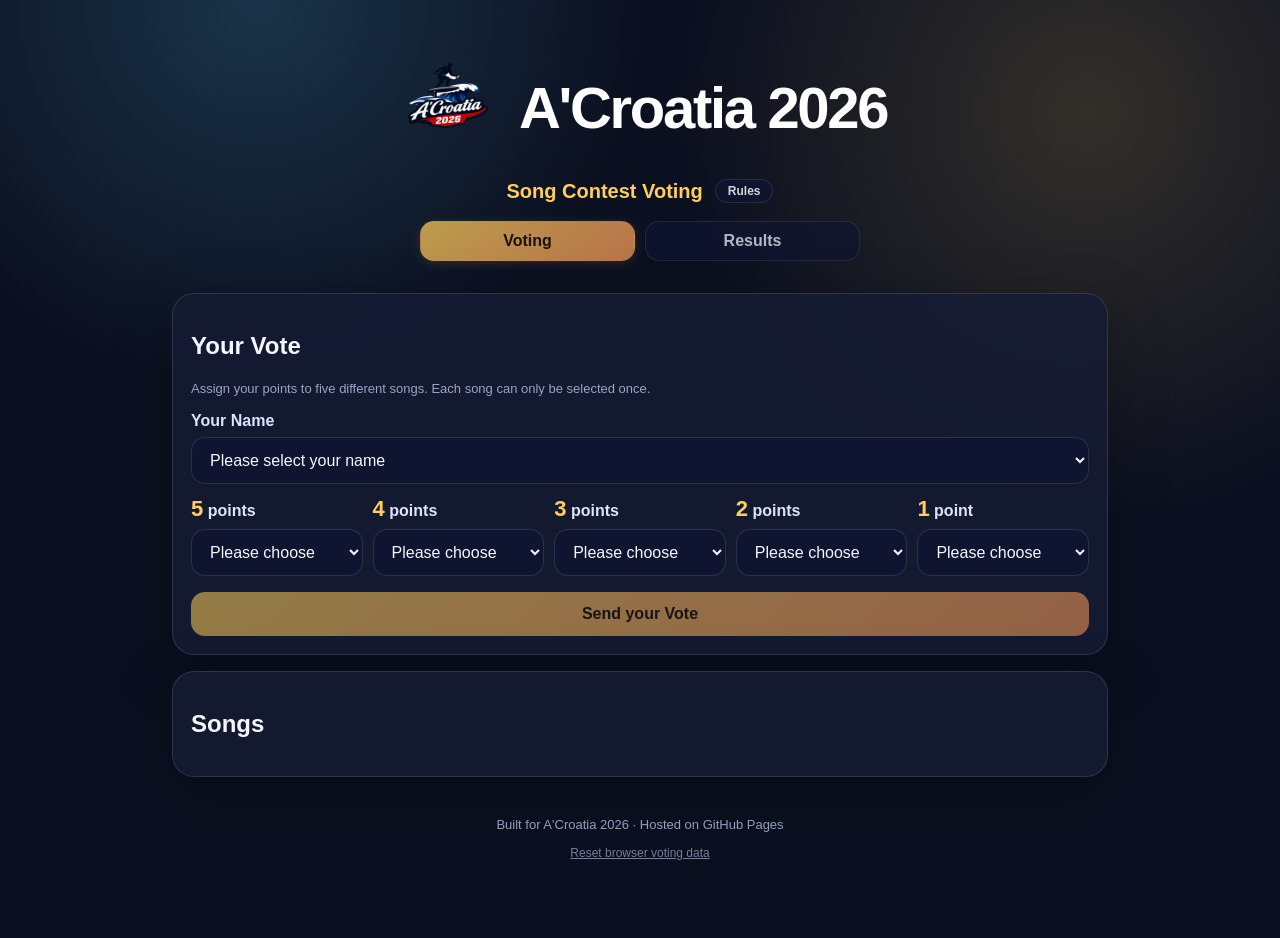
==== index.html @ 6d5fe66a "Beschreibung der Änderung" ====
<!doctype html>
<html lang="en">
<head>
  <meta charset="utf-8" />
  <meta name="viewport" content="width=device-width,initial-scale=1" />
  <title>A'Croatia 2026 – Song Contest</title>
  <link rel="stylesheet" href="css/style.css?v=18" />
</head>
<body>
  <div class="wrap">
    <header>
      <h1 class="title">
        <a href="https://www.chillex.cloud/Challenge/" target="_blank">
          <img src="./images/logo.png" alt="A'Croatia Logo" class="logo">
        </a>
      <span>A'Croatia <span>2026</span></span>
  </h1>

  <div class="sub-row">
    <div class="sub">Song Contest Voting</div>
    <button type="button" class="rules-btn secondary" onclick="openRulesModal()" aria-label="Show rules">Rules</button>
  </div>
      <div class="tabs">
        <button id="tabVoteBtn" class="secondary active" onclick="showVote()">Voting</button>
        <button id="tabResultsBtn" class="secondary" onclick="showResults()">Results</button>
      </div>
    </header>

    <section id="voteView" class="card" autocomplete="off">
      <h2>Your Vote</h2>
      <p class="small">Assign your points to five different songs. Each song can only be selected once.</p>

      <label for="voterName">Your Name</label>
      <select id="voterName" autocomplete="off"></select>

      <div class="grid">
        <div><label><span class="points">5</span> points</label><select id="p5"></select></div>
        <div><label><span class="points">4</span> points</label><select id="p4"></select></div>
        <div><label><span class="points">3</span> points</label><select id="p3"></select></div>
        <div><label><span class="points">2</span> points</label><select id="p2"></select></div>
        <div><label><span class="points">1</span> point</label><select id="p1"></select></div>
      </div>

      <button id="submitBtn" onclick="submitVote()">Send your Vote</button>
      <div id="message" class="msg"></div>
    </section>

    <section id="resultsView" class="card" style="display:none">
      <h2>Live Voting Results</h2>
      <p class="small">The ranking is calculated from submitted votes.</p>
      <button id="refreshResultsBtn" onclick="loadResults()">Refresh results</button>
      <div id="results"></div>
    </section>

    <section class="card">
      <h2>Songs</h2>
      <div id="songList" class="songlist"></div>
    </section>

    <footer>
      Built for A'Croatia 2026 · Hosted on GitHub Pages
      <p class="small reset-browser-vote">
        <a href="?reset=1">Reset browser voting data</a>
      </p>
    </footer>
  </div>

  <div id="rulesOverlay" class="modal-overlay" style="display:none">
    <div class="modal rules-modal">
      <h2>The Rules</h2>
      <ul class="rules-list">
        <li>Listen to all the songs.</li>
        <li>Rank your Top 5 favorite songs.</li>
      </ul>

      <h3>Tie-breaker Round</h3>
      <p>If two or more songs receive the same number of points, or if one or more songs receive 0 points, an additional voting round will be held.</p>
      <ul class="rules-list">
        <li>The second round will include only new songs, with the number of new songs matching the number of tied or zero-point songs.</li>
        <li>If there are still ties or songs with 0 points after the second round, a third voting round will be held following the same procedure.</li>
      </ul>

      <h3>Most importantly:</h3>
      <ul class="rules-list rules-list-highlight">
        <li>Feel free to dance and sing along! 🎶</li>
        <li>Have an amazing time together in Croatia! 🇭🇷</li>
      </ul>

      <button type="button" class="rules-got-it secondary" onclick="closeRulesModal()">Got it</button>
    </div>
  </div>

  <div id="confirmOverlay" class="modal-overlay" style="display:none">
    <div class="modal">
      <p id="confirmVoterName" class="confirm-voter-name"></p>
      <h2>🎤 Submit your vote now!</h2>
      <p class="small">After submitting, your vote cannot be changed.</p>
      <div id="confirmVoteSummary" class="confirm-vote-summary"></div>
      <div class="modal-actions">
        <button class="secondary" onclick="closeConfirmModal()">Cancel</button>
        <button onclick="confirmFinalSubmit()">Yes, submit vote</button>
      </div>
    </div>
  </div>

  <script src="js/config.js?v=18"></script>
  <script src="js/app.js?v=18"></script>
  <script src="js/voting.js?v=18"></script>
  <script src="js/results.js?v=18"></script>
</body>
</html>
---- css/style.css ----
:root{
  --bg:#0b1020; --card:#151b33; --muted:#9aa4c7; --text:#f4f7ff;
  --accent:#ffcf5a; --accent2:#60d6ff; --danger:#ff6b6b; --ok:#7CFFB2;
  --border:rgba(255,255,255,.12); --success:#28a745;
}
*{box-sizing:border-box}
body{margin:0;font-family:-apple-system,BlinkMacSystemFont,"Segoe UI",Roboto,Arial,sans-serif;background:radial-gradient(circle at 20% 0%,rgba(96,214,255,.18),transparent 28%),radial-gradient(circle at 85% 12%,rgba(255,207,90,.16),transparent 30%),var(--bg);color:var(--text)}
.wrap{max-width:980px;margin:0 auto;padding:22px}
header{padding:26px 0 16px;text-align:center}
h1{margin:0;font-size:clamp(30px,7vw,58px);line-height:1;letter-spacing:-.04em;color:#fff}
.title{
    display:flex;
    align-items:center;
    justify-content:center;
    gap:16px;
    color:#fff;
}

.logo{
    height:1.9em;
    width:auto;
}
.title > span,
.title > span span{color:#fff}
.sub-row{display:flex;align-items:center;justify-content:center;gap:12px;margin-top:12px;max-width:520px;margin-left:auto;margin-right:auto}
.sub{color:var(--accent);margin-top:0;font-size:20px;font-weight:600}
.rules-btn{width:auto;margin:0;padding:5px 12px;font-size:12px;font-weight:700;line-height:1;opacity:.85;white-space:nowrap}
.rules-btn:hover{opacity:1}
.card{background:rgba(21,27,51,.86);border:1px solid var(--border);border-radius:22px;padding:18px;margin:16px 0;box-shadow:0 18px 60px rgba(0,0,0,.25);backdrop-filter:blur(10px)}
label{display:block;margin:12px 0 7px;color:#dbe4ff;font-weight:700}
input,select,button{width:100%;font-size:16px;border-radius:14px;border:1px solid var(--border);padding:13px 14px;background:#0f1530;color:var(--text)}
select:focus,input:focus{outline:2px solid rgba(96,214,255,.55)}
.grid{display:grid;grid-template-columns:repeat(5,1fr);gap:10px}
.points{font-size:22px;color:var(--accent);font-weight:900}
button{cursor:pointer;background:linear-gradient(135deg,var(--accent),#ff9d5a);color:#1b1200;font-weight:900;border:0;margin-top:16px}
button.secondary{background:#0f1530;color:var(--text);border:1px solid var(--border)}
button:disabled{opacity:.55;cursor:not-allowed}
button.completed{background:var(--success);color:white;opacity:1;cursor:not-allowed}
.msg{padding:12px 14px;border-radius:14px;margin-top:12px;display:none}
.msg.ok{display:block;background:rgba(124,255,178,.12);border:1px solid rgba(124,255,178,.35);color:var(--ok)}
.msg.err{display:block;background:rgba(255,107,107,.12);border:1px solid rgba(255,107,107,.35);color:var(--danger)}
.songlist{display:grid;grid-template-columns:repeat(2,1fr);gap:8px;margin-top:8px}
.song{padding:10px 12px;background:rgba(255,255,255,.05);border:1px solid var(--border);border-radius:12px}
.small{color:var(--muted);font-size:13px;line-height:1.45}
.reset-browser-vote{margin-top:12px;text-align:center}
.reset-browser-vote a{color:var(--muted);font-size:12px;text-decoration:underline;opacity:.75}
.reset-browser-vote a:hover{opacity:1}
.result-stats{display:grid;grid-template-columns:repeat(2,1fr);gap:10px;margin:14px 0}
.stat{background:rgba(255,255,255,.05);border:1px solid var(--border);border-radius:16px;padding:12px}
.stat-head{display:flex;align-items:center;justify-content:space-between;gap:8px}
.stat-inline{display:flex;align-items:baseline;gap:8px;flex-wrap:wrap;min-width:0}
.stat-inline b{font-size:24px;color:var(--accent);line-height:1.1;flex:0 0 auto}
.stat-label{display:inline;margin:0;color:var(--muted);font-size:13px;line-height:1.35}
.stat-expand-btn{width:auto;min-width:36px;margin:0;padding:6px 10px;font-size:14px;line-height:1;background:rgba(255,255,255,.04);color:var(--text);border:1px solid var(--border);font-weight:700}
.stat-expand-btn:hover{background:rgba(255,255,255,.08)}
.stat-details{margin-top:12px;padding-top:12px;border-top:1px solid var(--border);text-align:left}
.voter-group + .voter-group{margin-top:12px}
.voter-group h4{margin:0 0 6px;font-size:12px;text-transform:uppercase;letter-spacing:.04em;color:var(--muted)}
.voter-group ul{margin:0;padding-left:18px}
.voter-group li{margin:3px 0;font-size:14px}
.voter-group .empty{color:var(--muted);font-size:13px;font-style:italic;list-style:none;padding-left:0}
table{width:100%;border-collapse:collapse;margin-top:10px}
th,td{padding:10px;border-bottom:1px solid var(--border);text-align:left}
th{color:var(--muted);font-size:13px;text-transform:uppercase;letter-spacing:.04em}
.rank{font-weight:900;color:var(--accent)}
.bar{height:10px;background:rgba(255,255,255,.08);border-radius:999px;overflow:hidden}
.bar span{display:block;height:100%;background:linear-gradient(90deg,var(--accent2),var(--accent));border-radius:999px}
footer{color:var(--muted);text-align:center;padding:24px 0 40px;font-size:13px}
.tabs{display:flex;gap:10px;flex-wrap:wrap;justify-content:center;margin-top:18px;max-width:440px;margin-left:auto;margin-right:auto}
.tabs button{flex:1 1 0;width:auto;min-width:0;margin:0;padding:10px 14px;background:#0f1530;color:var(--text);border:1px solid var(--border);font-weight:700;opacity:.72;transition:background .15s,border-color .15s,color .15s,box-shadow .15s,opacity .15s}
.tabs button.active{background:linear-gradient(135deg,rgba(255,207,90,.82),rgba(255,157,90,.82));color:#1b1200;border-color:transparent;font-weight:900;opacity:.88;box-shadow:0 2px 10px rgba(255,207,90,.16)}
#refreshResultsBtn{opacity:.72}
.modal-overlay{position:fixed;inset:0;z-index:9999;background:rgba(0,0,0,.65);display:flex;align-items:center;justify-content:center;padding:20px}
.modal{width:min(460px,100%);background:rgba(21,27,51,.98);border:1px solid var(--border);border-radius:24px;box-shadow:0 28px 90px rgba(0,0,0,.45);padding:22px;text-align:center}
.modal h2{margin-top:0}.modal p{color:var(--muted)}
.confirm-voter-name,.modal p.confirm-voter-name{margin:0 0 6px;font-size:16px;font-weight:600;color:var(--accent);line-height:1.3}
.confirm-vote-summary{margin:14px 0 16px;text-align:left}
.confirm-vote-row{display:flex;align-items:flex-start;gap:10px;padding:8px 10px;background:rgba(255,255,255,.05);border:1px solid var(--border);border-radius:10px;margin-bottom:6px}
.confirm-vote-row:last-child{margin-bottom:0}
.confirm-points{flex:0 0 auto;display:flex;align-items:baseline;gap:4px;min-width:72px;line-height:1.3}
.confirm-points-value{font-size:22px;font-weight:900;color:var(--accent)}
.confirm-points-label{font-size:13px;font-weight:600;color:var(--muted)}
.confirm-song{flex:1 1 auto;font-size:14px;line-height:1.35;text-align:left;overflow-wrap:anywhere}
.modal-actions{display:grid;grid-template-columns:1fr 1fr;gap:10px}
.rules-modal{width:min(560px,100%);max-height:85vh;overflow-y:auto;text-align:left}
.rules-modal h2{margin-top:0;text-align:center;color:var(--text)}
.rules-modal h3{margin:18px 0 8px;font-size:15px;color:var(--accent)}
.rules-modal p{margin:0 0 8px;color:var(--muted);font-size:14px;line-height:1.5}
.rules-list{margin:0 0 4px;padding-left:20px;color:var(--text)}
.rules-list li{margin:6px 0;font-size:14px;line-height:1.45}
.rules-list-highlight li{font-weight:600}
.rules-got-it{width:auto;min-width:120px;max-width:160px;margin:18px auto 0;padding:10px 18px;display:block;font-size:15px;opacity:.72}
.rules-got-it:hover{opacity:.88}
@media(max-width:760px){.grid{grid-template-columns:1fr}.wrap{padding:14px}.card{padding:15px}.songlist{grid-template-columns:1fr}}
@media(max-width:560px){
  .result-stats{grid-template-columns:1fr}
  .modal-actions{grid-template-columns:1fr}
  .sub-row{flex-direction:column;align-items:center;gap:8px;padding:0 10px}
  .sub{font-size:18px;text-align:center}
  .rules-btn{margin:0}
  .modal-overlay{padding:14px;align-items:center;justify-content:center}
  .rules-modal{padding:18px 16px 16px;text-align:center}
  .rules-modal h2,.rules-modal h3,.rules-modal p{text-align:center}
  .rules-list{display:inline-block;text-align:left;margin-left:auto;margin-right:auto;max-width:100%}
  .rules-got-it{min-width:110px;max-width:140px;padding:9px 16px;font-size:14px}
}


/* Results table: compact columns for rank, points and bar; song gets remaining width */
#results table{
  width:100%;
  table-layout:auto;
}

#results th:nth-child(1),
#results td:nth-child(1){
  width:1%;
  white-space:nowrap;
  text-align:center;
  padding-left:6px;
  padding-right:8px;
}

#results th:nth-child(2),
#results td:nth-child(2){
  width:auto;
  min-width:0;
  overflow-wrap:anywhere;
}

#results th:nth-child(3),
#results td:nth-child(3){
  width:1%;
  white-space:nowrap;
  text-align:center;
  padding-left:8px;
  padding-right:8px;
}

#results th:nth-child(4),
#results td:nth-child(4){
  width:70px;
  min-width:70px;
  max-width:70px;
  padding-left:6px;
  padding-right:0;
}

#results .bar{
  width:64px;
}

@media(max-width:560px){
  #results th,
  #results td{
    padding-top:8px;
    padding-bottom:8px;
  }

  #results th:nth-child(1),
  #results td:nth-child(1){
    padding-left:2px;
    padding-right:5px;
  }

  #results th:nth-child(3),
  #results td:nth-child(3){
    padding-left:5px;
    padding-right:5px;
  }

  #results th:nth-child(4),
  #results td:nth-child(4){
    width:48px;
    min-width:48px;
    max-width:48px;
    padding-left:4px;
  }

  #results .bar{
    width:44px;
  }
}

.song{
  display:flex;
  align-items:center;
  justify-content:flex-start;
  gap:8px;
  text-align:left;
}

.song b{
  flex:0 0 auto;
}

.song .songTitle{
  flex:1 1 auto;
  min-width:0;
  text-align:left;
  overflow-wrap:anywhere;
}

.spotifyLink{
  flex:0 0 auto;
  text-decoration:none;
  font-size:22px;
  margin-left:auto;
  border-radius:8px;
  padding:2px 6px;
  transition:background .15s,box-shadow .15s,filter .15s,transform .15s;
}

.spotifyLink:hover{
  transform:scale(1.2);
}

.spotifyLink.active{
  background:rgba(124,255,178,.18);
  box-shadow:0 0 0 2px var(--ok);
  filter:hue-rotate(85deg) saturate(2.4);
}
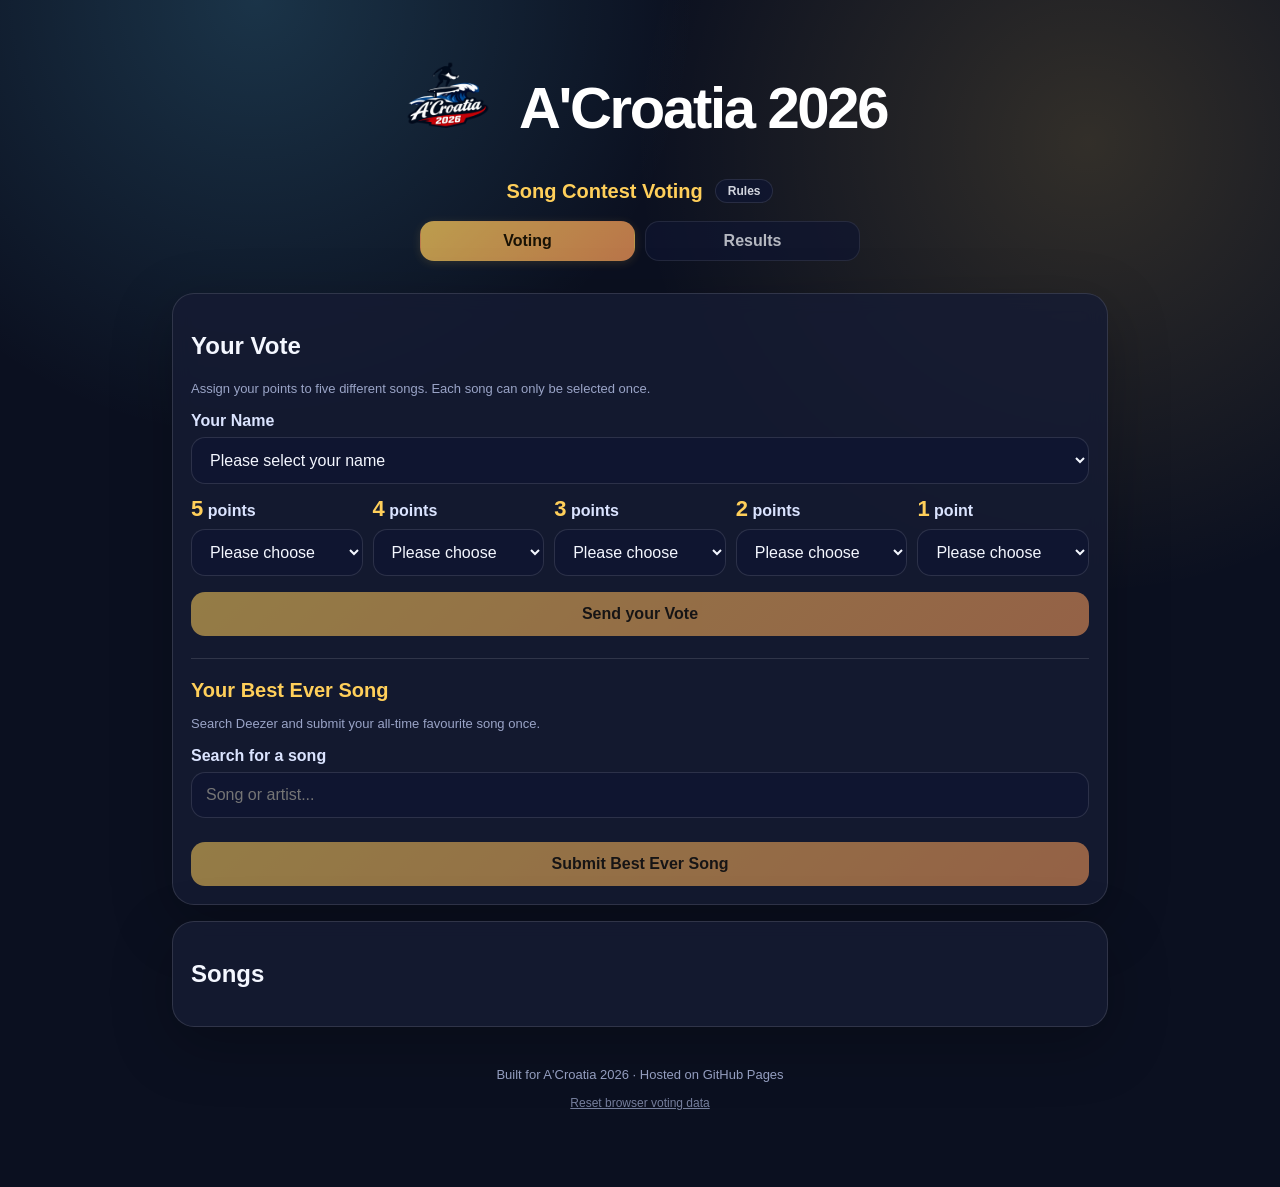
==== commit 7e18bee9: "Add Best Ever Song flow and unify song display across the app. Introduce Deezer/iTunes search with c" ====
--- a/index.html
+++ b/index.html
@@ -4,7 +4,7 @@
   <meta charset="utf-8" />
   <meta name="viewport" content="width=device-width,initial-scale=1" />
   <title>A'Croatia 2026 – Song Contest</title>
-  <link rel="stylesheet" href="css/style.css?v=18" />
+  <link rel="stylesheet" href="css/style.css?v=26" />
 </head>
 <body>
   <div class="wrap">
@@ -42,7 +42,21 @@
       </div>
 
       <button id="submitBtn" onclick="submitVote()">Send your Vote</button>
-      <div id="message" class="msg"></div>
+      <div id="message" class="msg vote-message"></div>
+
+      <div class="best-ever-section">
+        <h3 class="best-ever-heading">Your Best Ever Song</h3>
+        <p class="small">Search Deezer and submit your all-time favourite song once.</p>
+
+        <label for="bestEverSearch">Search for a song</label>
+        <input id="bestEverSearch" type="search" placeholder="Song or artist..." autocomplete="off" />
+
+        <div id="bestEverResults" class="best-ever-results"></div>
+        <div id="bestEverSelected" class="best-ever-selected" style="display:none"></div>
+
+        <button id="bestEverSubmitBtn" type="button" onclick="submitBestEver()">Submit Best Ever Song</button>
+        <div id="bestEverMessage" class="msg"></div>
+      </div>
     </section>
 
     <section id="resultsView" class="card" style="display:none">
@@ -103,9 +117,23 @@
     </div>
   </div>
 
-  <script src="js/config.js?v=18"></script>
-  <script src="js/app.js?v=18"></script>
-  <script src="js/voting.js?v=18"></script>
-  <script src="js/results.js?v=18"></script>
+  <div id="bestEverConfirmOverlay" class="modal-overlay" style="display:none">
+    <div class="modal">
+      <p id="bestEverConfirmVoterName" class="confirm-voter-name"></p>
+      <h2>🎤 Submit your best ever song!</h2>
+      <p class="small">After submitting, your choice cannot be changed.</p>
+      <div id="bestEverConfirmSummary" class="confirm-vote-summary"></div>
+      <div class="modal-actions">
+        <button class="secondary" onclick="closeBestEverConfirmModal()">Cancel</button>
+        <button onclick="confirmBestEverSubmit()">Yes, submit now</button>
+      </div>
+    </div>
+  </div>
+
+  <script src="js/config.js?v=26"></script>
+  <script src="js/app.js?v=26"></script>
+  <script src="js/voting.js?v=26"></script>
+  <script src="js/best-ever.js?v=26"></script>
+  <script src="js/results.js?v=26"></script>
 </body>
 </html>
--- a/css/style.css
+++ b/css/style.css
@@ -36,11 +36,43 @@
 button.secondary{background:#0f1530;color:var(--text);border:1px solid var(--border)}
 button:disabled{opacity:.55;cursor:not-allowed}
 button.completed{background:var(--success);color:white;opacity:1;cursor:not-allowed}
+.vote-message{margin-top:12px}
 .msg{padding:12px 14px;border-radius:14px;margin-top:12px;display:none}
 .msg.ok{display:block;background:rgba(124,255,178,.12);border:1px solid rgba(124,255,178,.35);color:var(--ok)}
 .msg.err{display:block;background:rgba(255,107,107,.12);border:1px solid rgba(255,107,107,.35);color:var(--danger)}
 .songlist{display:grid;grid-template-columns:repeat(2,1fr);gap:8px;margin-top:8px}
-.song{padding:10px 12px;background:rgba(255,255,255,.05);border:1px solid var(--border);border-radius:12px}
+.song{
+  padding:10px 12px;
+  background:rgba(255,255,255,.05);
+  border:1px solid var(--border);
+  border-radius:12px;
+  display:flex;
+  align-items:center;
+  gap:10px;
+}
+
+.song-line{
+  display:flex;
+  flex-direction:column;
+  gap:4px;
+  min-width:0;
+}
+
+.song-title{
+  font-weight:700;
+  color:#fff;
+  line-height:1.3;
+}
+
+.song-artist{
+  color:var(--muted);
+  font-size:14px;
+  line-height:1.3;
+}
+
+.result-song-cell .song-line{
+  gap:2px;
+}
 .small{color:var(--muted);font-size:13px;line-height:1.45}
 .reset-browser-vote{margin-top:12px;text-align:center}
 .reset-browser-vote a{color:var(--muted);font-size:12px;text-decoration:underline;opacity:.75}
@@ -81,6 +113,7 @@
 .confirm-points-value{font-size:22px;font-weight:900;color:var(--accent)}
 .confirm-points-label{font-size:13px;font-weight:600;color:var(--muted)}
 .confirm-song{flex:1 1 auto;font-size:14px;line-height:1.35;text-align:left;overflow-wrap:anywhere}
+.confirm-song-stack{display:flex;flex-direction:column;gap:4px}
 .modal-actions{display:grid;grid-template-columns:1fr 1fr;gap:10px}
 .rules-modal{width:min(560px,100%);max-height:85vh;overflow-y:auto;text-align:left}
 .rules-modal h2{margin-top:0;text-align:center;color:var(--text)}
@@ -194,7 +227,7 @@
   flex:0 0 auto;
 }
 
-.song .songTitle{
+.song .song-line{
   flex:1 1 auto;
   min-width:0;
   text-align:left;
@@ -220,3 +253,96 @@
   box-shadow:0 0 0 2px var(--ok);
   filter:hue-rotate(85deg) saturate(2.4);
 }
+
+.best-ever-section{
+  margin-top:22px;
+  padding-top:20px;
+  border-top:1px solid var(--border);
+}
+
+.best-ever-heading{
+  margin:0 0 6px;
+  font-size:20px;
+  color:var(--accent);
+}
+
+.best-ever-results{
+  display:grid;
+  gap:8px;
+  margin-top:10px;
+}
+
+.best-ever-result{
+  width:100%;
+  margin:0;
+  padding:12px 14px;
+  text-align:left;
+  background:rgba(255,255,255,.05);
+  border:1px solid var(--border);
+  color:var(--text);
+  display:flex;
+  flex-direction:column;
+  gap:4px;
+}
+
+.best-ever-result:hover{
+  background:rgba(255,255,255,.08);
+  border-color:rgba(96,214,255,.35);
+}
+
+.best-ever-result-title{
+  font-weight:700;
+  line-height:1.3;
+}
+
+.best-ever-result-artist{
+  color:var(--muted);
+  font-size:14px;
+}
+
+.best-ever-selected{
+  margin-top:12px;
+  padding:12px 14px;
+  background:rgba(255,207,90,.08);
+  border:1px solid rgba(255,207,90,.25);
+  border-radius:14px;
+}
+
+.best-ever-selected-row{
+  display:flex;
+  align-items:center;
+  justify-content:space-between;
+  gap:12px;
+}
+
+.best-ever-selected-text{
+  display:flex;
+  flex-direction:column;
+  gap:4px;
+  min-width:0;
+}
+
+.best-ever-artist{
+  color:var(--muted);
+  font-size:14px;
+}
+
+.best-ever-preview{
+  flex:0 0 auto;
+  color:var(--accent);
+  text-decoration:none;
+  font-weight:700;
+  white-space:nowrap;
+}
+
+.best-ever-preview:hover{
+  text-decoration:underline;
+}
+
+.best-ever-empty{
+  margin:8px 0 0;
+}
+
+#bestEverSubmitBtn{
+  margin-top:14px;
+}
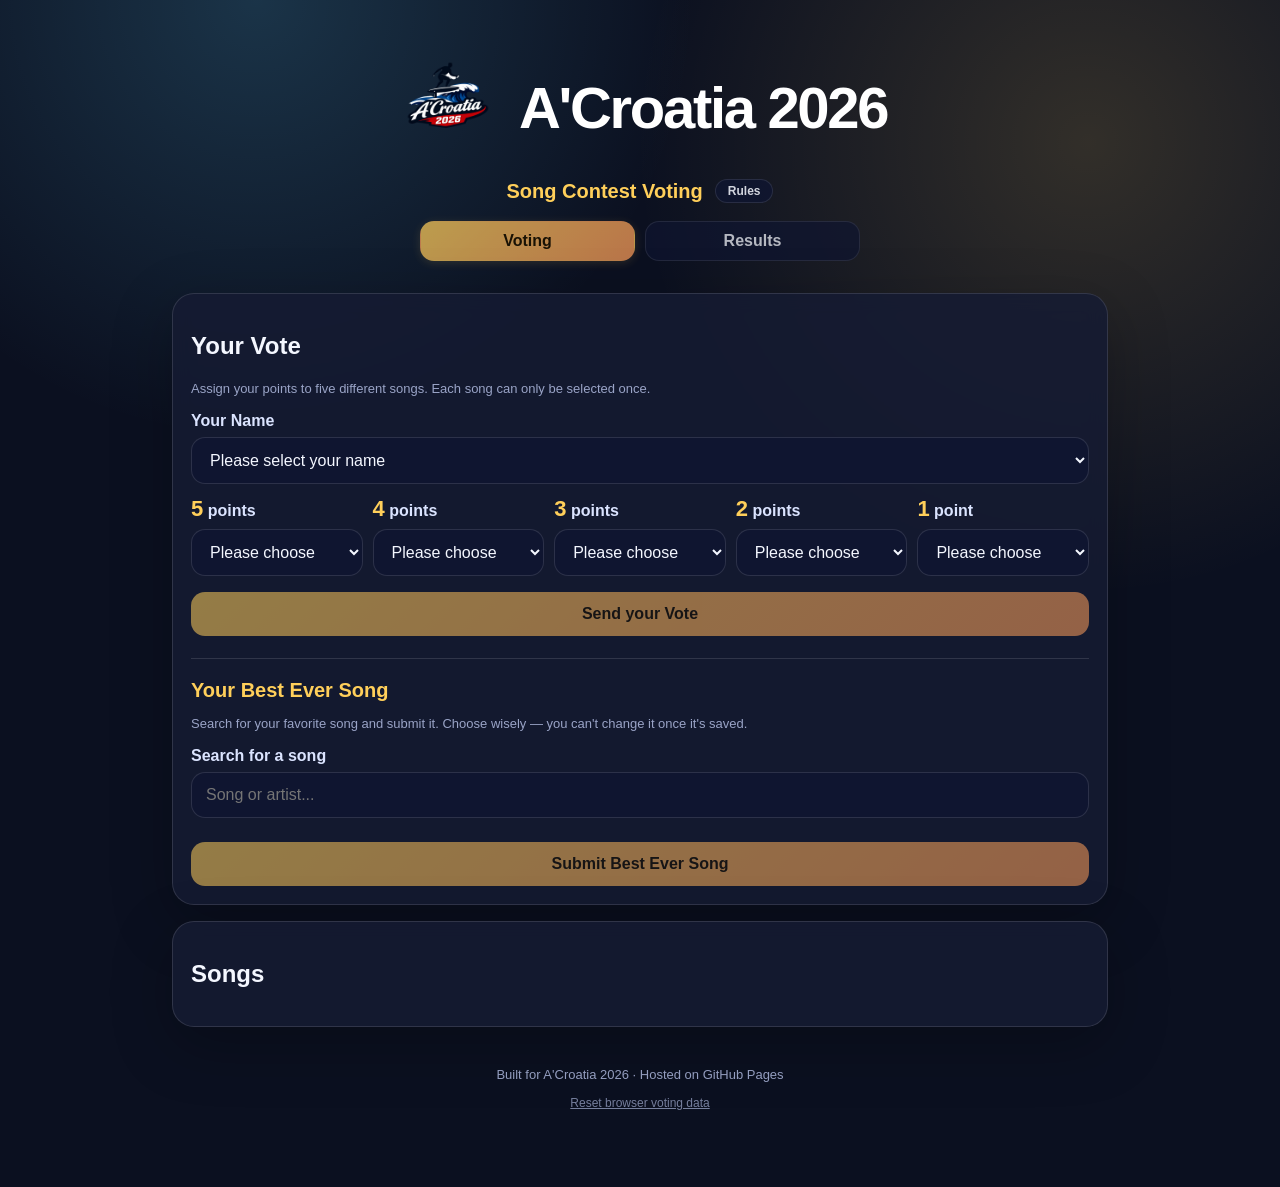
==== commit 90d20a61: "Fix Best Ever search on mobile Safari and polish copy. Route iTunes fallback through the Apps Script" ====
--- a/index.html
+++ b/index.html
@@ -4,7 +4,7 @@
   <meta charset="utf-8" />
   <meta name="viewport" content="width=device-width,initial-scale=1" />
   <title>A'Croatia 2026 – Song Contest</title>
-  <link rel="stylesheet" href="css/style.css?v=26" />
+  <link rel="stylesheet" href="css/style.css?v=27" />
 </head>
 <body>
   <div class="wrap">
@@ -46,7 +46,7 @@
 
       <div class="best-ever-section">
         <h3 class="best-ever-heading">Your Best Ever Song</h3>
-        <p class="small">Search Deezer and submit your all-time favourite song once.</p>
+        <p class="small">Search for your favorite song and submit it. Choose wisely — you can't change it once it's saved.</p>
 
         <label for="bestEverSearch">Search for a song</label>
         <input id="bestEverSearch" type="search" placeholder="Song or artist..." autocomplete="off" />
@@ -130,10 +130,10 @@
     </div>
   </div>
 
-  <script src="js/config.js?v=26"></script>
-  <script src="js/app.js?v=26"></script>
-  <script src="js/voting.js?v=26"></script>
-  <script src="js/best-ever.js?v=26"></script>
-  <script src="js/results.js?v=26"></script>
+  <script src="js/config.js?v=27"></script>
+  <script src="js/app.js?v=27"></script>
+  <script src="js/voting.js?v=27"></script>
+  <script src="js/best-ever.js?v=27"></script>
+  <script src="js/results.js?v=27"></script>
 </body>
 </html>
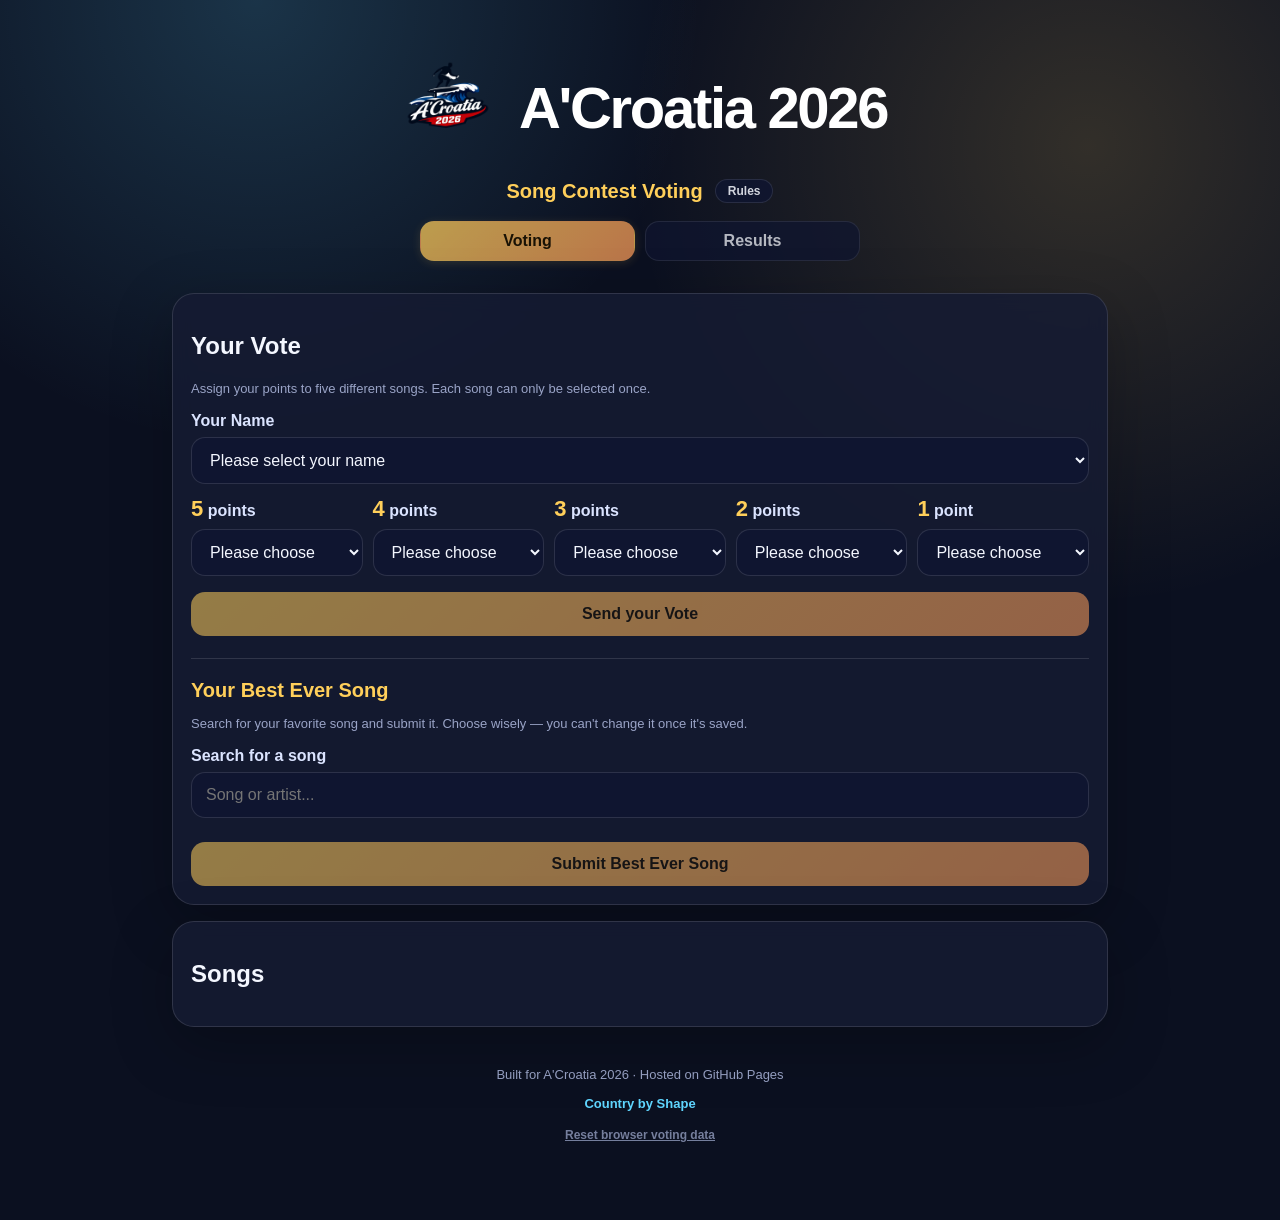
==== commit e0449233: "Add Country by Shape as a separate scoring game with API support. Introduce a dedicated page with pa" ====
--- a/index.html
+++ b/index.html
@@ -4,7 +4,7 @@
   <meta charset="utf-8" />
   <meta name="viewport" content="width=device-width,initial-scale=1" />
   <title>A'Croatia 2026 – Song Contest</title>
-  <link rel="stylesheet" href="css/style.css?v=27" />
+  <link rel="stylesheet" href="css/style.css?v=31" />
 </head>
 <body>
   <div class="wrap">
@@ -73,6 +73,9 @@
 
     <footer>
       Built for A'Croatia 2026 · Hosted on GitHub Pages
+      <p class="small">
+        <a href="country-by-shape.html">Country by Shape</a>
+      </p>
       <p class="small reset-browser-vote">
         <a href="?reset=1">Reset browser voting data</a>
       </p>
@@ -130,10 +133,10 @@
     </div>
   </div>
 
-  <script src="js/config.js?v=27"></script>
-  <script src="js/app.js?v=27"></script>
-  <script src="js/voting.js?v=27"></script>
-  <script src="js/best-ever.js?v=27"></script>
-  <script src="js/results.js?v=27"></script>
+  <script src="js/config.js?v=41"></script>
+  <script src="js/app.js?v=41"></script>
+  <script src="js/voting.js?v=41"></script>
+  <script src="js/best-ever.js?v=41"></script>
+  <script src="js/results.js?v=41"></script>
 </body>
 </html>
--- a/css/style.css
+++ b/css/style.css
@@ -98,6 +98,8 @@
 .bar{height:10px;background:rgba(255,255,255,.08);border-radius:999px;overflow:hidden}
 .bar span{display:block;height:100%;background:linear-gradient(90deg,var(--accent2),var(--accent));border-radius:999px}
 footer{color:var(--muted);text-align:center;padding:24px 0 40px;font-size:13px}
+footer a{color:var(--accent2);text-decoration:none;font-weight:600}
+footer a:hover{text-decoration:underline}
 .tabs{display:flex;gap:10px;flex-wrap:wrap;justify-content:center;margin-top:18px;max-width:440px;margin-left:auto;margin-right:auto}
 .tabs button{flex:1 1 0;width:auto;min-width:0;margin:0;padding:10px 14px;background:#0f1530;color:var(--text);border:1px solid var(--border);font-weight:700;opacity:.72;transition:background .15s,border-color .15s,color .15s,box-shadow .15s,opacity .15s}
 .tabs button.active{background:linear-gradient(135deg,rgba(255,207,90,.82),rgba(255,157,90,.82));color:#1b1200;border-color:transparent;font-weight:900;opacity:.88;box-shadow:0 2px 10px rgba(255,207,90,.16)}
@@ -346,3 +348,80 @@
 #bestEverSubmitBtn{
   margin-top:14px;
 }
+
+.country-list{
+  display:grid;
+  gap:8px;
+  margin-top:16px;
+}
+
+.country-row{
+  display:flex;
+  align-items:center;
+  justify-content:space-between;
+  gap:12px;
+  padding:10px 12px;
+  background:rgba(255,255,255,.05);
+  border:1px solid var(--border);
+  border-radius:12px;
+}
+
+.country-label{
+  font-weight:700;
+  color:#fff;
+}
+
+.country-correct-label{
+  display:flex;
+  align-items:center;
+  gap:8px;
+  margin:0;
+  color:var(--muted);
+  font-size:14px;
+  font-weight:600;
+  cursor:pointer;
+  white-space:nowrap;
+}
+
+.country-correct-checkbox{
+  width:auto;
+  margin:0;
+  padding:0;
+  accent-color:var(--accent);
+  cursor:pointer;
+}
+
+.country-correct-counter{
+  margin-top:16px;
+  text-align:center;
+  font-size:22px;
+  font-weight:900;
+  color:var(--accent);
+}
+
+#submitCountryResultBtn{
+  margin-top:12px;
+}
+
+.country-results-table .country-result-name{
+  display:block;
+  font-weight:700;
+  color:#fff;
+}
+
+.country-results-table .country-result-meta{
+  display:block;
+  margin-top:2px;
+}
+
+.country-password-modal{
+  text-align:left;
+}
+
+.country-password-modal h2{
+  text-align:center;
+}
+
+.country-password-modal .modal-actions{
+  margin-top:16px;
+}
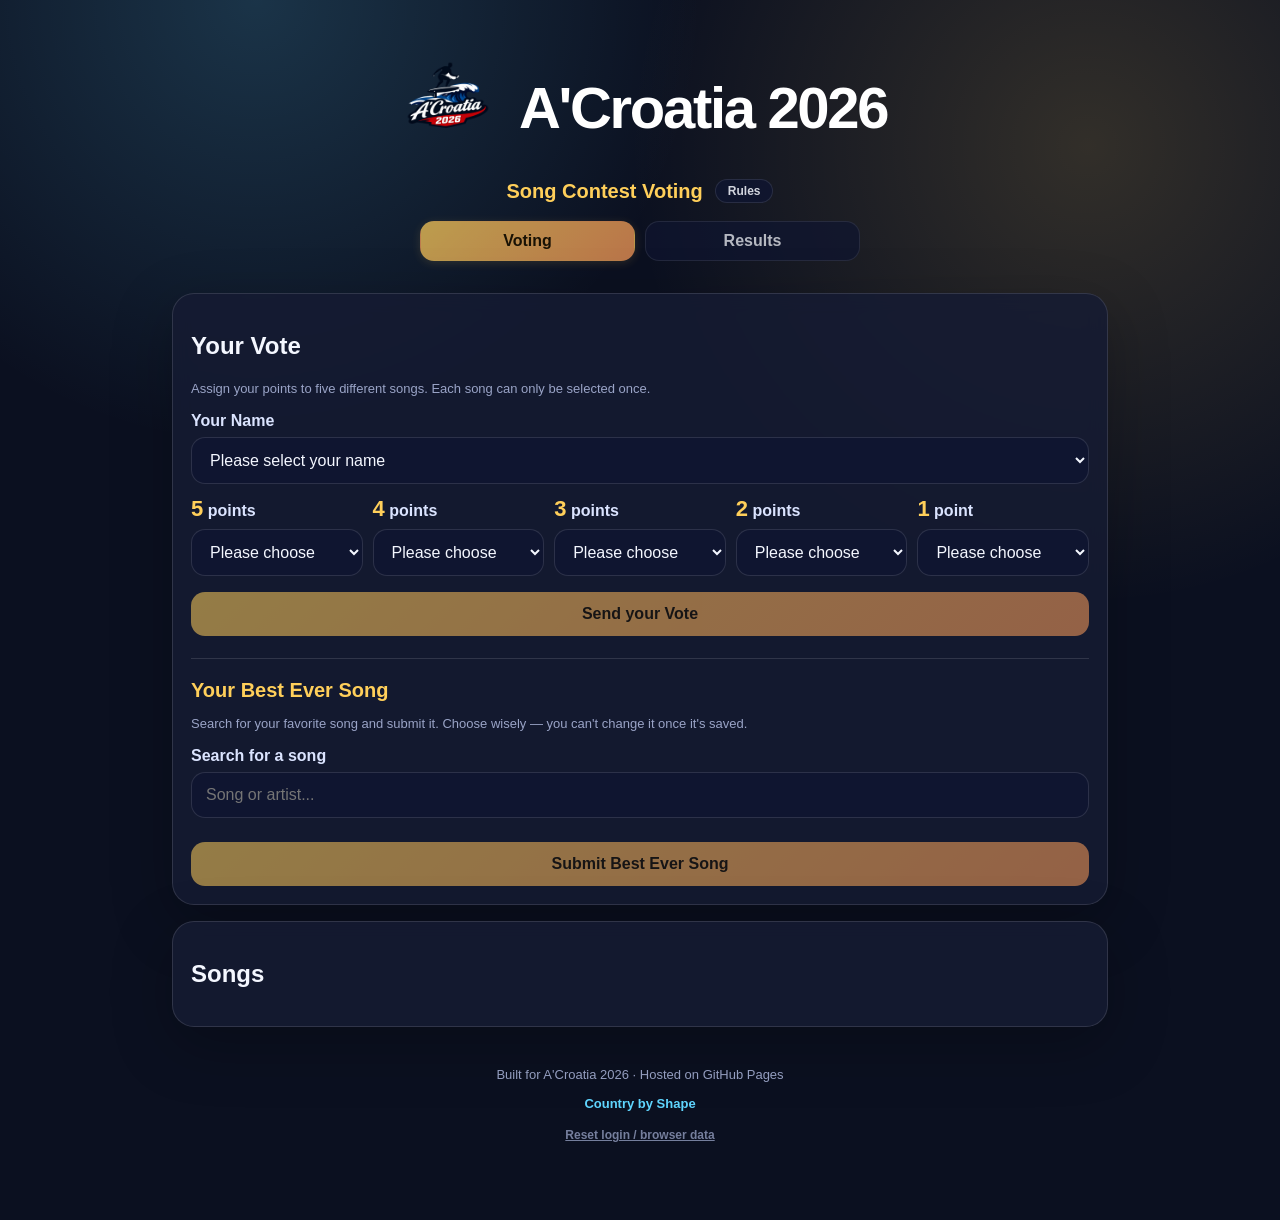
==== commit 6e0131a2: "Add shared device login and fix Country by Shape scoring. Persist the confirmed player name across a" ====
--- a/index.html
+++ b/index.html
@@ -4,7 +4,7 @@
   <meta charset="utf-8" />
   <meta name="viewport" content="width=device-width,initial-scale=1" />
   <title>A'Croatia 2026 – Song Contest</title>
-  <link rel="stylesheet" href="css/style.css?v=31" />
+  <link rel="stylesheet" href="css/style.css?v=76" />
 </head>
 <body>
   <div class="wrap">
@@ -77,9 +77,21 @@
         <a href="country-by-shape.html">Country by Shape</a>
       </p>
       <p class="small reset-browser-vote">
-        <a href="?reset=1">Reset browser voting data</a>
+        <a href="?reset=1">Reset login / browser data</a>
       </p>
     </footer>
+  </div>
+
+  <div id="loginConfirmOverlay" class="modal-overlay" style="display:none">
+    <div class="modal">
+      <p id="loginConfirmVoterName" class="confirm-voter-name"></p>
+      <h2>Is this you?</h2>
+      <p class="small">Confirm to lock this name on this device for all games. Clear browser data or use Reset to switch users.</p>
+      <div class="modal-actions">
+        <button class="secondary" type="button" onclick="cancelLoginConfirm()">Cancel</button>
+        <button type="button" onclick="confirmLoginYes()">Yes, that's me</button>
+      </div>
+    </div>
   </div>
 
   <div id="rulesOverlay" class="modal-overlay" style="display:none">
@@ -133,10 +145,11 @@
     </div>
   </div>
 
-  <script src="js/config.js?v=41"></script>
-  <script src="js/app.js?v=41"></script>
-  <script src="js/voting.js?v=41"></script>
-  <script src="js/best-ever.js?v=41"></script>
-  <script src="js/results.js?v=41"></script>
+  <script src="js/config.js?v=42"></script>
+  <script src="js/session.js?v=42"></script>
+  <script src="js/app.js?v=42"></script>
+  <script src="js/voting.js?v=42"></script>
+  <script src="js/best-ever.js?v=42"></script>
+  <script src="js/results.js?v=42"></script>
 </body>
 </html>
--- a/css/style.css
+++ b/css/style.css
@@ -425,3 +425,181 @@
 .country-password-modal .modal-actions{
   margin-top:16px;
 }
+
+.country-guess-active-info{
+  margin-top:12px;
+  color:var(--accent);
+  font-weight:700;
+}
+
+.country-guess-list{
+  display:grid;
+  gap:10px;
+  margin-top:16px;
+}
+
+.country-guess-row{
+  padding:12px;
+  background:rgba(255,255,255,.05);
+  border:1px solid var(--border);
+  border-radius:12px;
+}
+
+.country-guess-row-waiting,
+.country-guess-row-active,
+.country-guess-row-up-next{
+  border:2px solid rgba(255,207,90,.9);
+  box-shadow:0 0 0 2px rgba(255,207,90,.22);
+  background:rgba(255,207,90,.07);
+}
+
+.country-guess-row-active{
+  border-color:rgba(255,207,90,1);
+}
+
+.country-guess-row-up-next{
+  border-style:dashed;
+}
+
+.country-guess-row-done{
+  opacity:.88;
+}
+
+.country-guess-row-locked,
+.country-guess-row-missed{
+  opacity:.55;
+}
+
+.country-guess-row-head{
+  display:flex;
+  align-items:center;
+  justify-content:space-between;
+  gap:12px;
+  margin-bottom:10px;
+}
+
+.country-guess-status-wrap{
+  display:flex;
+  align-items:center;
+  gap:10px;
+}
+
+.country-guess-countdown{
+  display:inline-flex;
+  align-items:center;
+  justify-content:center;
+  min-width:52px;
+  padding:4px 8px;
+  border-radius:999px;
+  background:rgba(255,207,90,.14);
+  border:1px solid rgba(255,207,90,.35);
+  color:var(--accent);
+  font-size:14px;
+  font-weight:900;
+  line-height:1;
+}
+
+.country-guess-status{
+  color:var(--muted);
+  font-size:13px;
+  font-weight:600;
+}
+
+.country-guess-options{
+  display:grid;
+  grid-template-columns:repeat(4, minmax(0, 1fr));
+  gap:8px;
+}
+
+.country-guess-option-label{
+  display:flex;
+  align-items:center;
+  justify-content:center;
+  gap:8px;
+  margin:0;
+  padding:10px 8px;
+  background:rgba(255,255,255,.04);
+  border:1px solid var(--border);
+  border-radius:10px;
+  color:var(--text);
+  font-weight:700;
+  cursor:pointer;
+}
+
+.country-guess-option-label input{
+  width:auto;
+  margin:0;
+  padding:0;
+  accent-color:var(--accent);
+}
+
+.country-guess-option-label input:disabled{
+  cursor:not-allowed;
+}
+
+.country-guess-option-label-saved{
+  border-color:rgba(76,175,120,.95);
+  background:rgba(76,175,120,.18);
+  box-shadow:0 0 0 2px rgba(76,175,120,.22);
+  color:#dff7e8;
+}
+
+.country-guess-row-done .country-guess-status{
+  color:#9fefc0;
+}
+
+.country-guess-option-label-saved input{
+  accent-color:#4caf78;
+}
+
+.country-input-section{
+  margin-top:18px;
+  padding-top:18px;
+  border-top:1px solid var(--border);
+}
+
+.country-input-section:first-of-type{
+  margin-top:0;
+  padding-top:0;
+  border-top:0;
+}
+
+.country-input-heading{
+  margin:0 0 6px;
+  font-size:18px;
+  color:var(--accent);
+}
+
+.country-guess-row-closed{
+  opacity:.72;
+}
+
+.country-admin-actions{
+  display:flex;
+  gap:8px;
+  margin-top:10px;
+  flex-wrap:wrap;
+}
+
+.country-admin-actions button{
+  margin-top:0;
+}
+
+.country-admin-actions button.secondary{
+  flex:0 0 auto;
+}
+
+.country-admin-saved-choice{
+  font-size:13px;
+  color:var(--muted);
+}
+
+#submitCountryGuessBtn{
+  margin-top:12px;
+}
+
+@media(max-width:560px){
+  .country-guess-options{
+    grid-template-columns:repeat(2, minmax(0, 1fr));
+  }
+}
